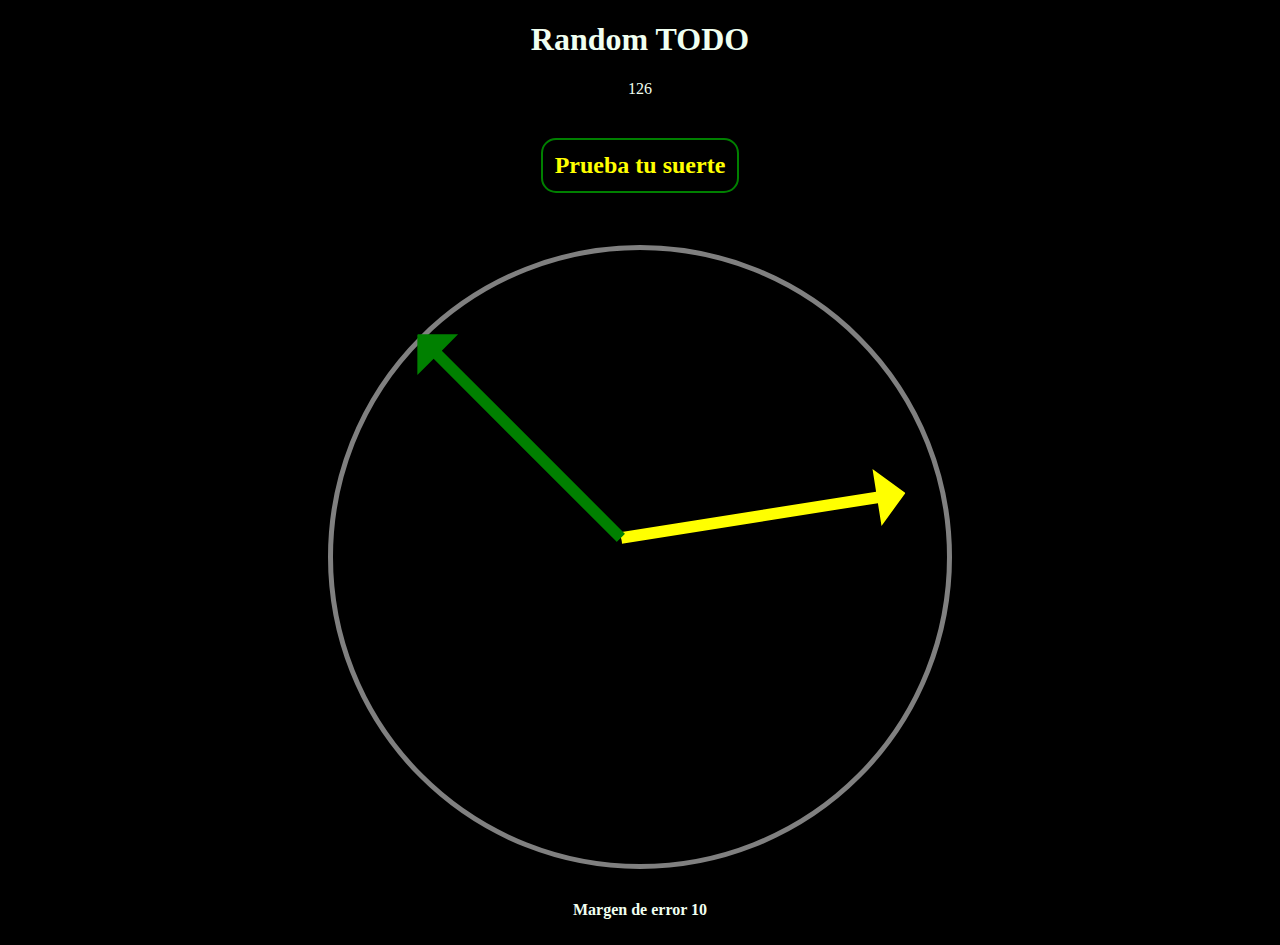
==== game.html @ 0b312345 "Game" ====
<!DOCTYPE html>
<html lang="en">
<head>
    <meta charset="UTF-8">
    <meta name="viewport" content="width=device-width, initial-scale=1.0">
    <title>Random TODO</title>
    <script src="/web/js/app.js" type="module"></script>
    <link rel="stylesheet" href="/web/css/style.css">
</head>
<body>
    <h1>Random TODO</h1>
    <p>Página en construcción</p>
    <h2>Prueba tu suerte</h2>
    <section>
        <span>a</span>
        <span>a</span>
    </section>
    <b>Margen de error 10</b>
</body>
</html>
---- web/css/style.css ----
body{
    overflow: hidden;
    text-align: center;
    background-color: #000000;
    color: honeydew;
}
h2{
    border: 2px solid green;
    display: inline-block;
    padding: .5em;
    background-color: #000000;
    color: yellow;
    border-radius: 15px;
    cursor: pointer;
    margin-top: 1em;
    user-select: none;
}
section {
    position: relative;
    background-color: #000000;
    width: 48vw;
    height: 48vw;
    margin: 2em auto ;
    border-radius: 50%;
    cursor: pointer;
    border: 5px solid gray;
}

section span {
    position: absolute;
    background-color: yellow;
    width: 45vw;
    height: 45vw;
    margin: auto;
    display: block;
    transform-origin: 50% 50%;
    transform: rotate(45deg);
    clip-path: polygon(0% 50%, 5% 55%, 5% 51%, 50% 51%, 50% 49%, 5% 49%,5% 45%);
}
section span:nth-of-type(2) {
    background-color: green;
}
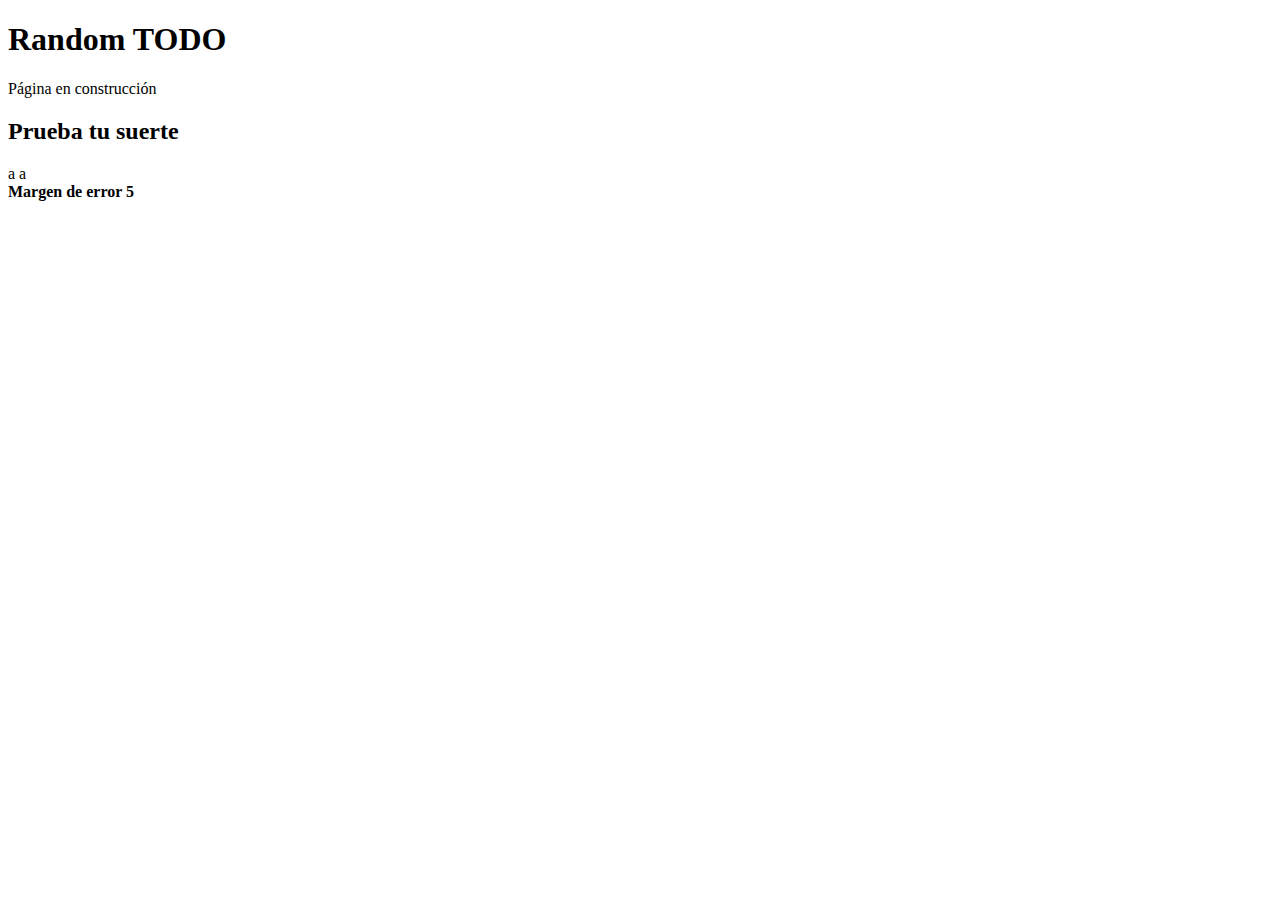
==== commit a5e729cc: "Merge pull request #2 from garrongarron/main" ====
--- a/game.html
+++ b/game.html
@@ -4,8 +4,8 @@
     <meta charset="UTF-8">
     <meta name="viewport" content="width=device-width, initial-scale=1.0">
     <title>Random TODO</title>
-    <script src="/web/js/app.js" type="module"></script>
-    <link rel="stylesheet" href="/web/css/style.css">
+    <script src="/random-todo/web/js/app.js" type="module"></script>
+    <link rel="stylesheet" href="/random-todo/web/css/style.css">
 </head>
 <body>
     <h1>Random TODO</h1>
@@ -15,6 +15,6 @@
         <span>a</span>
         <span>a</span>
     </section>
-    <b>Margen de error 10</b>
+    <b>Margen de error 5</b>
 </body>
 </html>